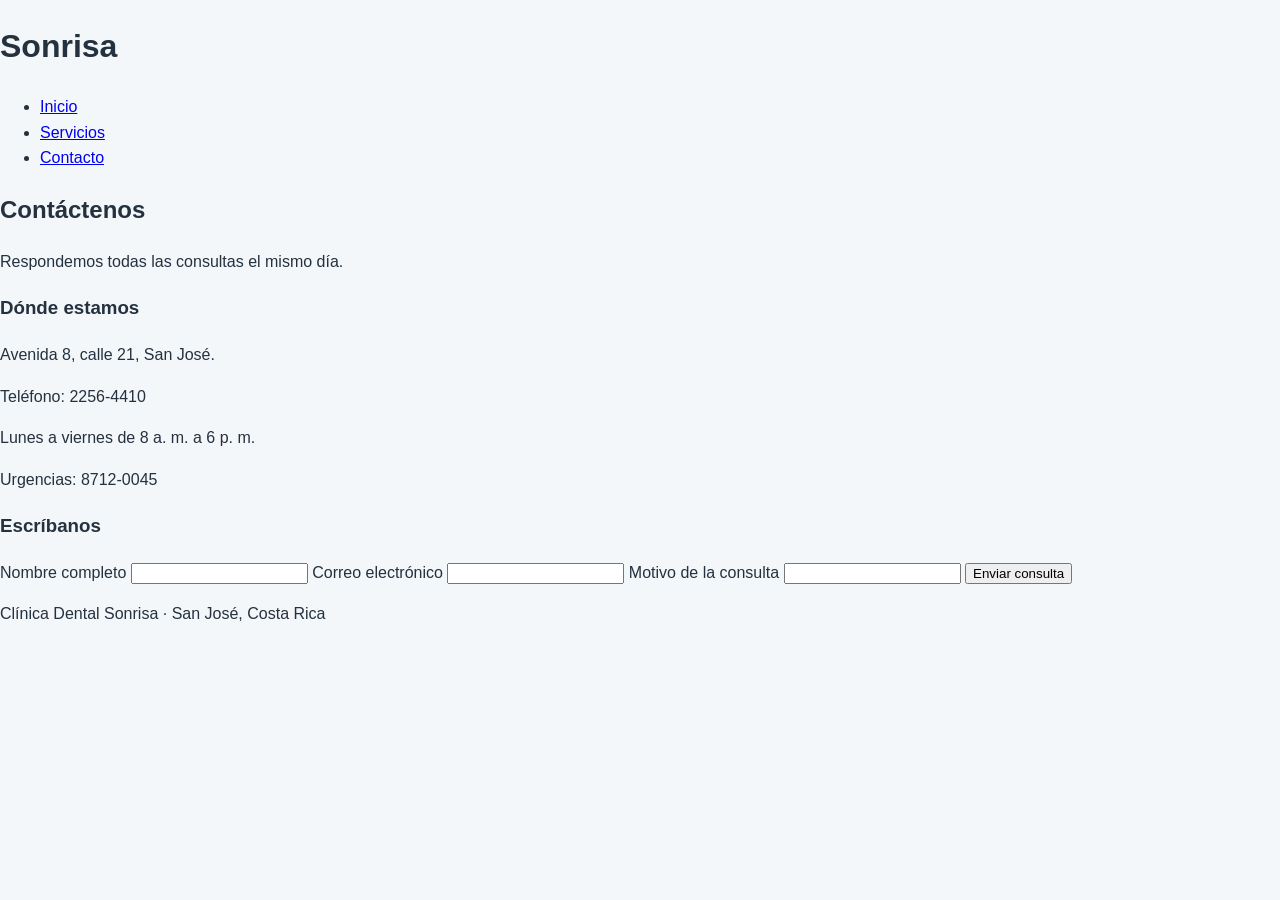
==== Parte 2/index.html @ 21cc6b58 "Agrega los archivos de partida de la parte 2" ====
<!DOCTYPE html>
<html lang="es">
<head>
  <meta charset="UTF-8">
  <meta name="viewport" content="width=device-width, initial-scale=1">
  <title>Clínica Dental Sonrisa — Contacto</title>
  <link rel="stylesheet" href="estilos.css">
</head>
<body>

  <header>
    <h1>Sonrisa</h1>
    <nav>
      <ul>
        <li><a href="#">Inicio</a></li>
        <li><a href="#">Servicios</a></li>
        <li><a href="#">Contacto</a></li>
      </ul>
    </nav>
  </header>

  <main>
    <h2>Contáctenos</h2>
    <p>Respondemos todas las consultas el mismo día.</p>

    <section>
      <h3>Dónde estamos</h3>
      <p>Avenida 8, calle 21, San José.</p>
      <p>Teléfono: 2256-4410</p>
      <p>Lunes a viernes de 8 a. m. a 6 p. m.</p>
      <p>Urgencias: 8712-0045</p>
    </section>

    <form>
      <h3>Escríbanos</h3>

      <label for="nombre">Nombre completo</label>
      <input type="text" id="nombre" name="nombre">

      <label for="correo">Correo electrónico</label>
      <input type="email" id="correo" name="correo">

      <label for="motivo">Motivo de la consulta</label>
      <input type="text" id="motivo" name="motivo">

      <button type="submit">Enviar consulta</button>
    </form>
  </main>

  <footer>
    <p>Clínica Dental Sonrisa · San José, Costa Rica</p>
  </footer>

</body>
</html>
---- Parte 2/estilos.css ----
/* Clínica Dental Sonrisa — hoja de estilos COMPLETA.
   No modifique este archivo: su trabajo es ajustar el HTML. */

*, *::before, *::after { box-sizing: border-box; }
body { margin: 0; }

:root {
  --azul: #1b6f8c;
  --azul-oscuro: #12556c;
  --texto: #24313f;
  --gris: #f4f7f9;
  --radio: 10px;
}

body {
  font-family: Arial, Helvetica, sans-serif;
  color: var(--texto);
  background: var(--gris);
  line-height: 1.6;
}

/* Envoltorio que centra el contenido. Se usa dentro de la barra,
   del contenido principal y del pie. */
.envoltorio {
  width: 100%;
  max-width: 900px;
  margin: 0 auto;
  padding: 0 1rem;
}

/* Barra superior */
.barra-superior { background: var(--azul); color: #ffffff; padding: 1rem 0; }
.barra-superior .envoltorio {
  display: flex;
  align-items: center;
  justify-content: space-between;
  flex-wrap: wrap;
  gap: 0.5rem;
}
.logo { font-size: 1.4rem; font-weight: bold; margin: 0; }
.navegacion { display: flex; list-style: none; margin: 0; padding: 0; gap: 1rem; }
.enlace-nav { color: #ffffff; text-decoration: none; }
.enlace-nav:hover { text-decoration: underline; }

/* Título de la página */
.titulo-pagina {
  text-align: center;
  font-size: 1.9rem;
  margin: 2rem 0 0.25rem;
}
.subtitulo { text-align: center; color: #5b6b7a; margin: 0 0 2rem; }

/* Dos columnas: información a un lado, formulario al otro */
.columnas {
  display: grid;
  grid-template-columns: repeat(auto-fit, minmax(280px, 1fr));
  gap: 1.5rem;
  margin-bottom: 2.5rem;
}

.tarjeta-info {
  background: #ffffff;
  border-radius: var(--radio);
  padding: 1.25rem;
  box-shadow: 0 2px 6px rgba(0,0,0,.08);
}
.tarjeta-info h3 { margin: 0 0 0.75rem; }
.dato { margin: 0 0 0.5rem; }
.destacado { color: var(--azul); font-weight: bold; }

/* Formulario */
.formulario {
  background: #ffffff;
  border-radius: var(--radio);
  padding: 1.25rem;
  box-shadow: 0 2px 6px rgba(0,0,0,.08);
}
.campo { display: block; margin-bottom: 1rem; }
.etiqueta { display: block; font-weight: bold; margin-bottom: 0.25rem; }
.entrada {
  width: 100%;
  padding: 0.6rem;
  border: 1px solid #c9d4dd;
  border-radius: 6px;
  font-size: 1rem;
}
.boton-enviar {
  width: 100%;
  background: var(--azul);
  color: #ffffff;
  border: 0;
  padding: 0.75rem;
  border-radius: var(--radio);
  font-size: 1rem;
  cursor: pointer;
}
.boton-enviar:hover { background: var(--azul-oscuro); }

/* Pie */
.pie-pagina {
  background: var(--azul);
  color: #ffffff;
  text-align: center;
  padding: 1.25rem 0;
}
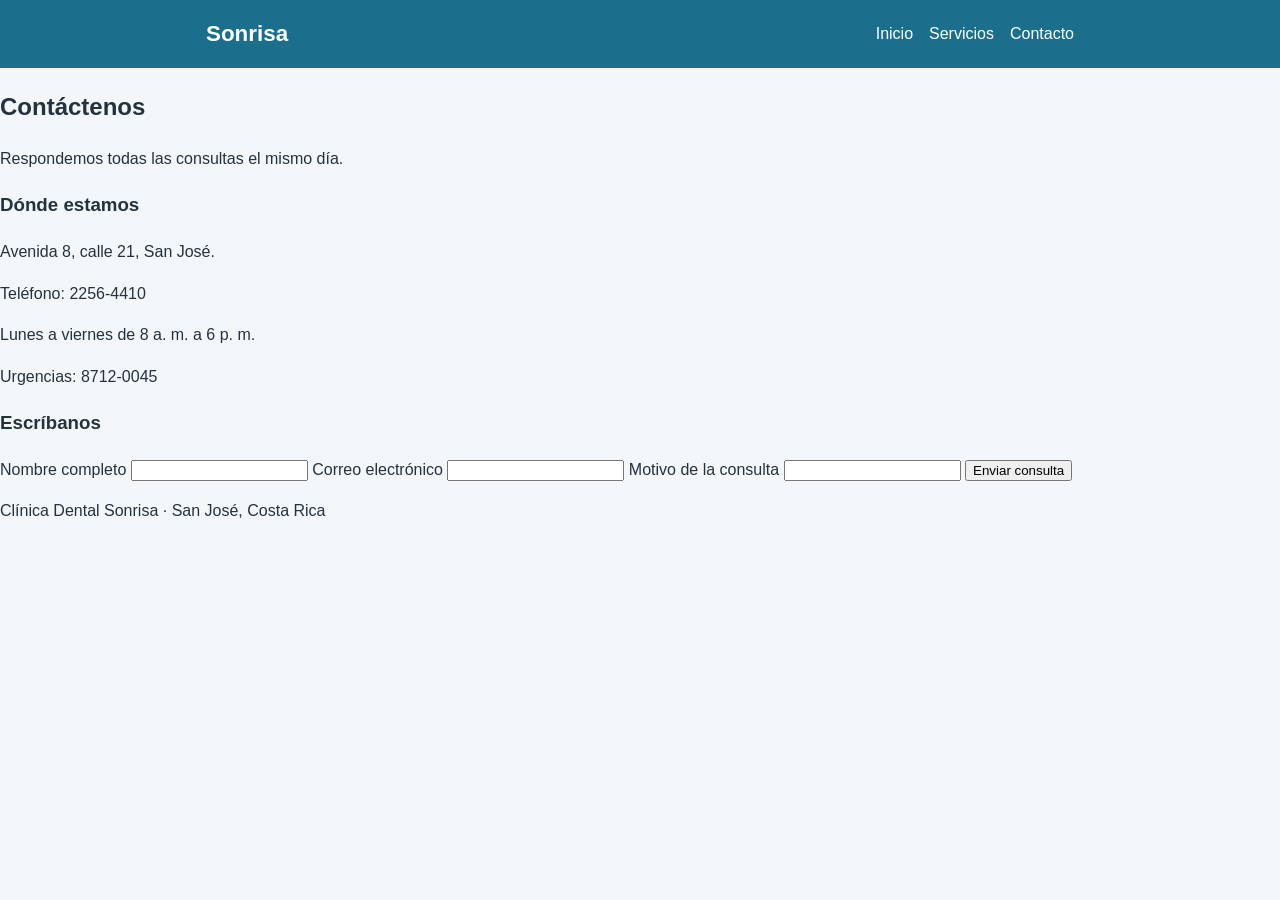
==== commit 39e22c21: "Asocia las clases del encabezado" ====
--- a/Parte 2/index.html
+++ b/Parte 2/index.html
@@ -8,15 +8,22 @@
 </head>
 <body>
 
-  <header>
-    <h1>Sonrisa</h1>
-    <nav>
-      <ul>
-        <li><a href="#">Inicio</a></li>
-        <li><a href="#">Servicios</a></li>
-        <li><a href="#">Contacto</a></li>
-      </ul>
-    </nav>
+  <header class="barra-superior">
+
+    <div class="envoltorio">
+
+      <h1 class="logo">Sonrisa</h1>
+
+      <nav>
+        <ul class="navegacion">
+          <li><a class="enlace-nav" href="#">Inicio</a></li>
+          <li><a class="enlace-nav" href="#">Servicios</a></li>
+          <li><a class="enlace-nav" href="#">Contacto</a></li>
+        </ul>
+      </nav>
+
+    </div>
+
   </header>
 
   <main>
@@ -52,4 +59,4 @@
   </footer>
 
 </body>
-</html>
+</html>
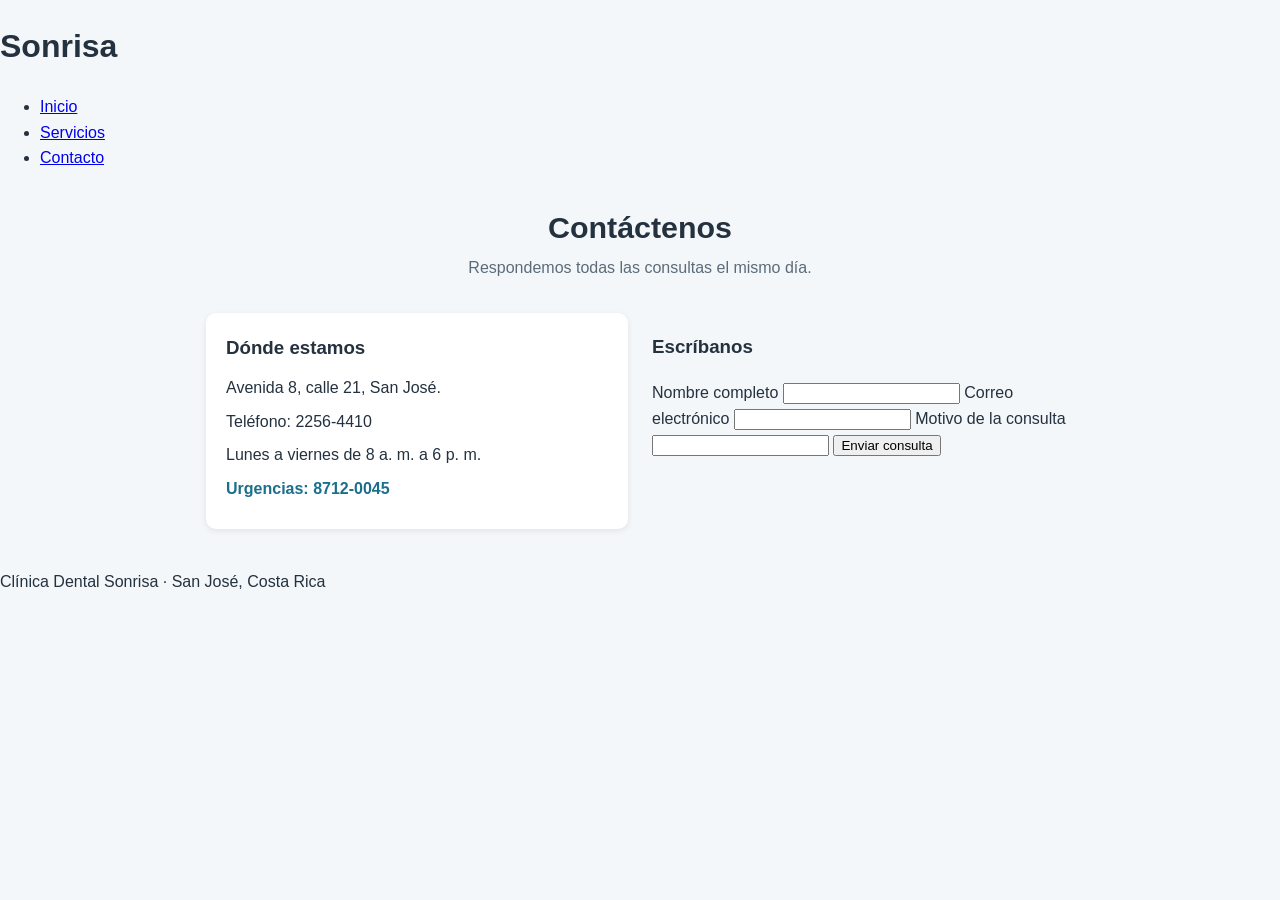
==== commit a86be0c9: "Agrega los envoltorios y las clases del contenido" ====
--- a/Parte 2/index.html
+++ b/Parte 2/index.html
@@ -8,55 +8,58 @@
 </head>
 <body>
 
-  <header class="barra-superior">
+  <header>
+    <h1>Sonrisa</h1>
+    <nav>
+      <ul>
+        <li><a href="#">Inicio</a></li>
+        <li><a href="#">Servicios</a></li>
+        <li><a href="#">Contacto</a></li>
+      </ul>
+    </nav>
+  </header>
+
+  <main>
 
     <div class="envoltorio">
 
-      <h1 class="logo">Sonrisa</h1>
+      <h2 class="titulo-pagina">Contáctenos</h2>
 
-      <nav>
-        <ul class="navegacion">
-          <li><a class="enlace-nav" href="#">Inicio</a></li>
-          <li><a class="enlace-nav" href="#">Servicios</a></li>
-          <li><a class="enlace-nav" href="#">Contacto</a></li>
-        </ul>
-      </nav>
+      <p class="subtitulo">Respondemos todas las consultas el mismo día.</p>
+
+      <div class="columnas">
+
+        <section class="tarjeta-info">
+          <h3>Dónde estamos</h3>
+
+          <p class="dato">Avenida 8, calle 21, San José.</p>
+          <p class="dato">Teléfono: 2256-4410</p>
+          <p class="dato">Lunes a viernes de 8 a. m. a 6 p. m.</p>
+          <p class="dato destacado">Urgencias: 8712-0045</p>
+        </section>
+
+        <form>
+          <h3>Escríbanos</h3>
+
+          <label for="nombre">Nombre completo</label>
+          <input type="text" id="nombre" name="nombre">
+
+          <label for="correo">Correo electrónico</label>
+          <input type="email" id="correo" name="correo">
+
+          <label for="motivo">Motivo de la consulta</label>
+          <input type="text" id="motivo" name="motivo">
+
+          <button type="submit">Enviar consulta</button>
+        </form>
+
+      </div>
 
     </div>
 
-  </header>
-
-  <main>
-    <h2>Contáctenos</h2>
-    <p>Respondemos todas las consultas el mismo día.</p>
-
-    <section>
-      <h3>Dónde estamos</h3>
-      <p>Avenida 8, calle 21, San José.</p>
-      <p>Teléfono: 2256-4410</p>
-      <p>Lunes a viernes de 8 a. m. a 6 p. m.</p>
-      <p>Urgencias: 8712-0045</p>
-    </section>
-
-    <form>
-      <h3>Escríbanos</h3>
-
-      <label for="nombre">Nombre completo</label>
-      <input type="text" id="nombre" name="nombre">
-
-      <label for="correo">Correo electrónico</label>
-      <input type="email" id="correo" name="correo">
-
-      <label for="motivo">Motivo de la consulta</label>
-      <input type="text" id="motivo" name="motivo">
-
-      <button type="submit">Enviar consulta</button>
-    </form>
   </main>
 
-  <footer>
-    <p>Clínica Dental Sonrisa · San José, Costa Rica</p>
-  </footer>
+  <footer><p>Clínica Dental Sonrisa · San José, Costa Rica</p></footer>
 
 </body>
 </html>
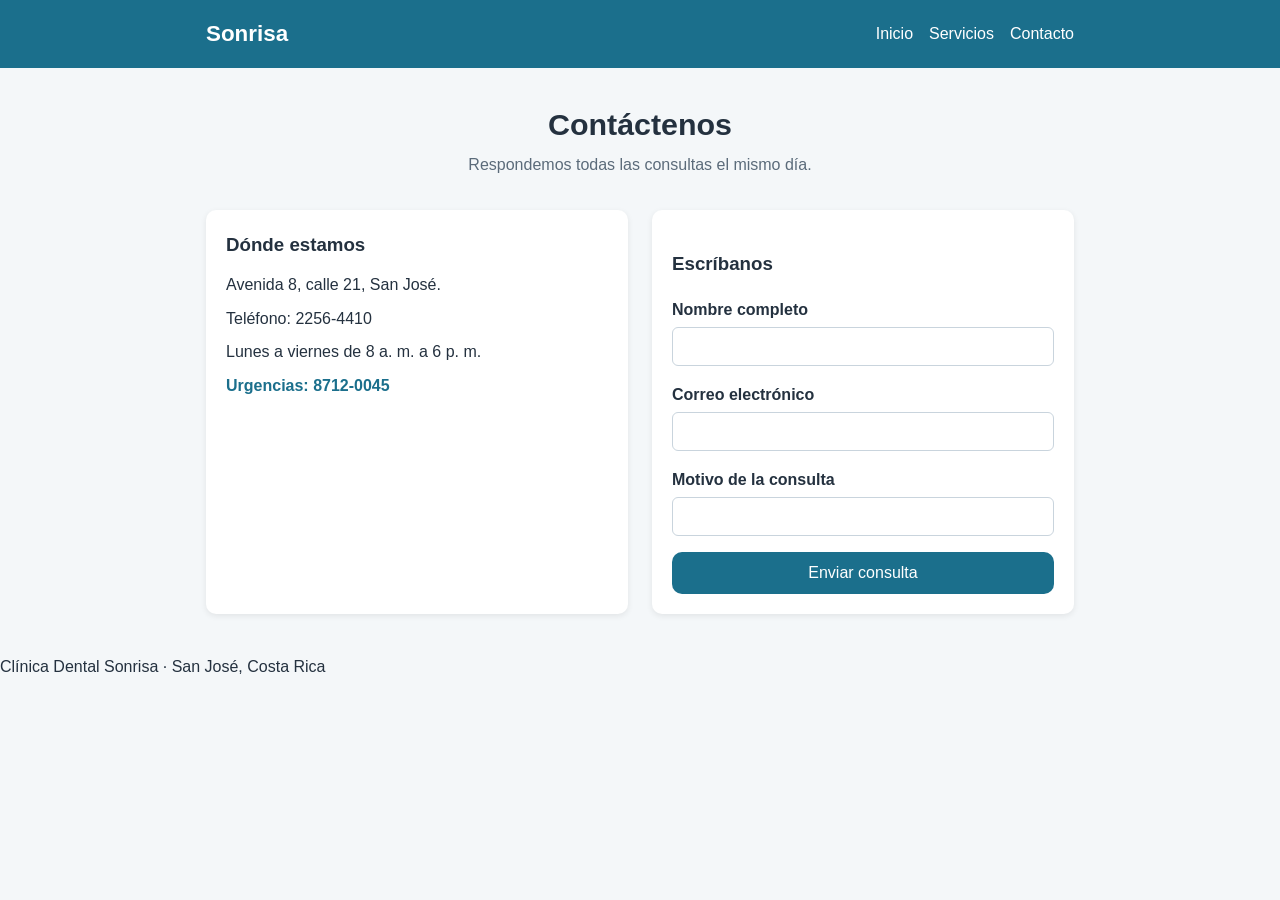
==== commit 537be4e6: "Asocia las clases del formulario" ====
--- a/Parte 2/index.html
+++ b/Parte 2/index.html
@@ -8,15 +8,18 @@
 </head>
 <body>
 
-  <header>
-    <h1>Sonrisa</h1>
-    <nav>
-      <ul>
-        <li><a href="#">Inicio</a></li>
-        <li><a href="#">Servicios</a></li>
-        <li><a href="#">Contacto</a></li>
-      </ul>
-    </nav>
+  <header class="barra-superior">
+    <div class="envoltorio">
+      <h1 class="logo">Sonrisa</h1>
+
+      <nav>
+        <ul class="navegacion">
+          <li><a class="enlace-nav" href="#">Inicio</a></li>
+          <li><a class="enlace-nav" href="#">Servicios</a></li>
+          <li><a class="enlace-nav" href="#">Contacto</a></li>
+        </ul>
+      </nav>
+    </div>
   </header>
 
   <main>
@@ -38,19 +41,26 @@
           <p class="dato destacado">Urgencias: 8712-0045</p>
         </section>
 
-        <form>
+        <form class="formulario">
           <h3>Escríbanos</h3>
 
-          <label for="nombre">Nombre completo</label>
-          <input type="text" id="nombre" name="nombre">
+          <div class="campo">
+            <label class="etiqueta" for="nombre">Nombre completo</label>
+            <input class="entrada" type="text" id="nombre" name="nombre">
+          </div>
 
-          <label for="correo">Correo electrónico</label>
-          <input type="email" id="correo" name="correo">
+          <div class="campo">
+            <label class="etiqueta" for="correo">Correo electrónico</label>
+            <input class="entrada" type="email" id="correo" name="correo">
+          </div>
 
-          <label for="motivo">Motivo de la consulta</label>
-          <input type="text" id="motivo" name="motivo">
+          <div class="campo">
+            <label class="etiqueta" for="motivo">Motivo de la consulta</label>
+            <input class="entrada" type="text" id="motivo" name="motivo">
+          </div>
 
-          <button type="submit">Enviar consulta</button>
+          <button class="boton-enviar" type="submit">Enviar consulta</button>
+
         </form>
 
       </div>
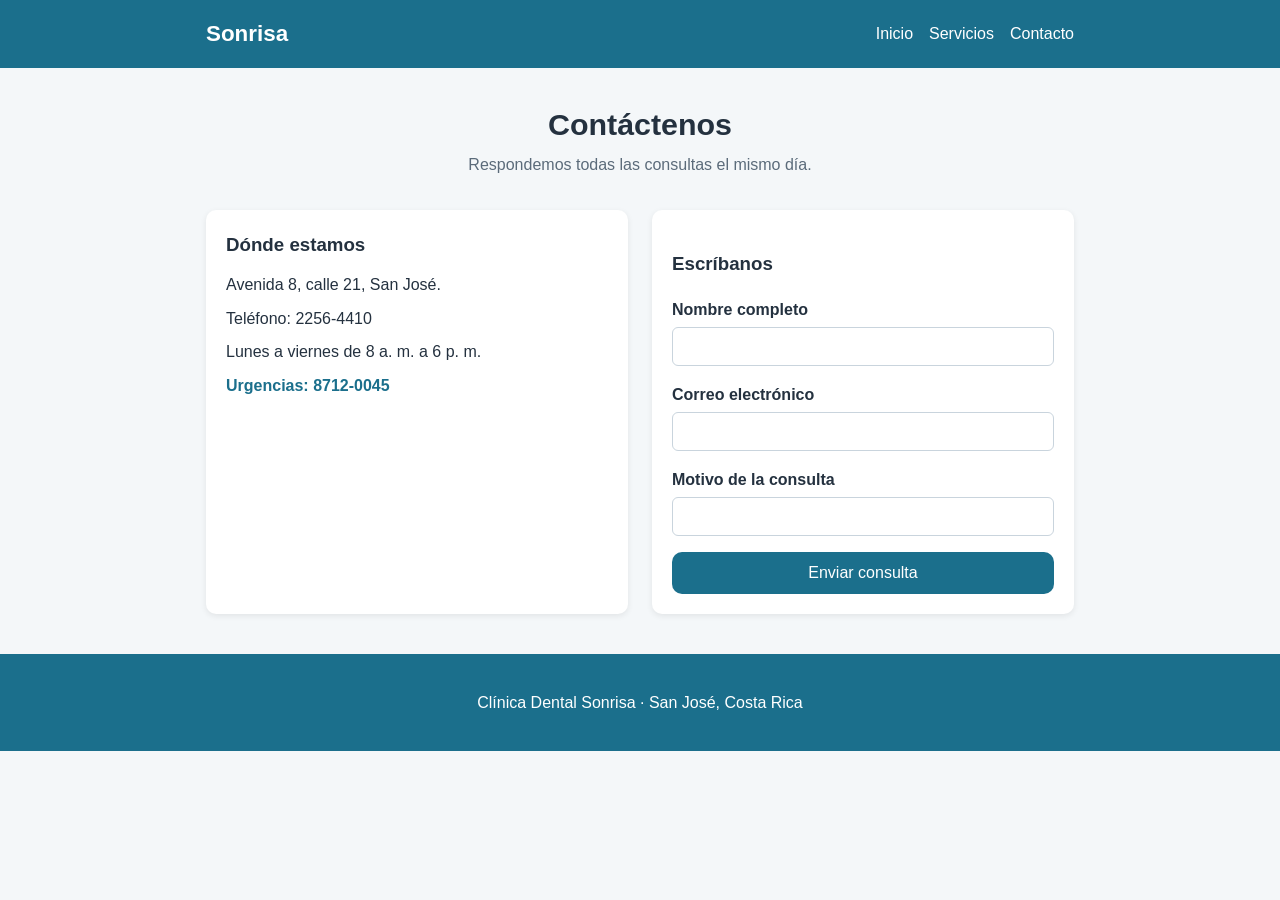
==== commit cfe0ea4b: "Asocia las clases del pie y cierra la parte 2" ====
--- a/Parte 2/index.html
+++ b/Parte 2/index.html
@@ -69,7 +69,9 @@
 
   </main>
 
-  <footer><p>Clínica Dental Sonrisa · San José, Costa Rica</p></footer>
+  <footer class="pie-pagina">
+    <div class="envoltorio"><p>Clínica Dental Sonrisa · San José, Costa Rica</p></div>
+  </footer>
 
 </body>
 </html>
